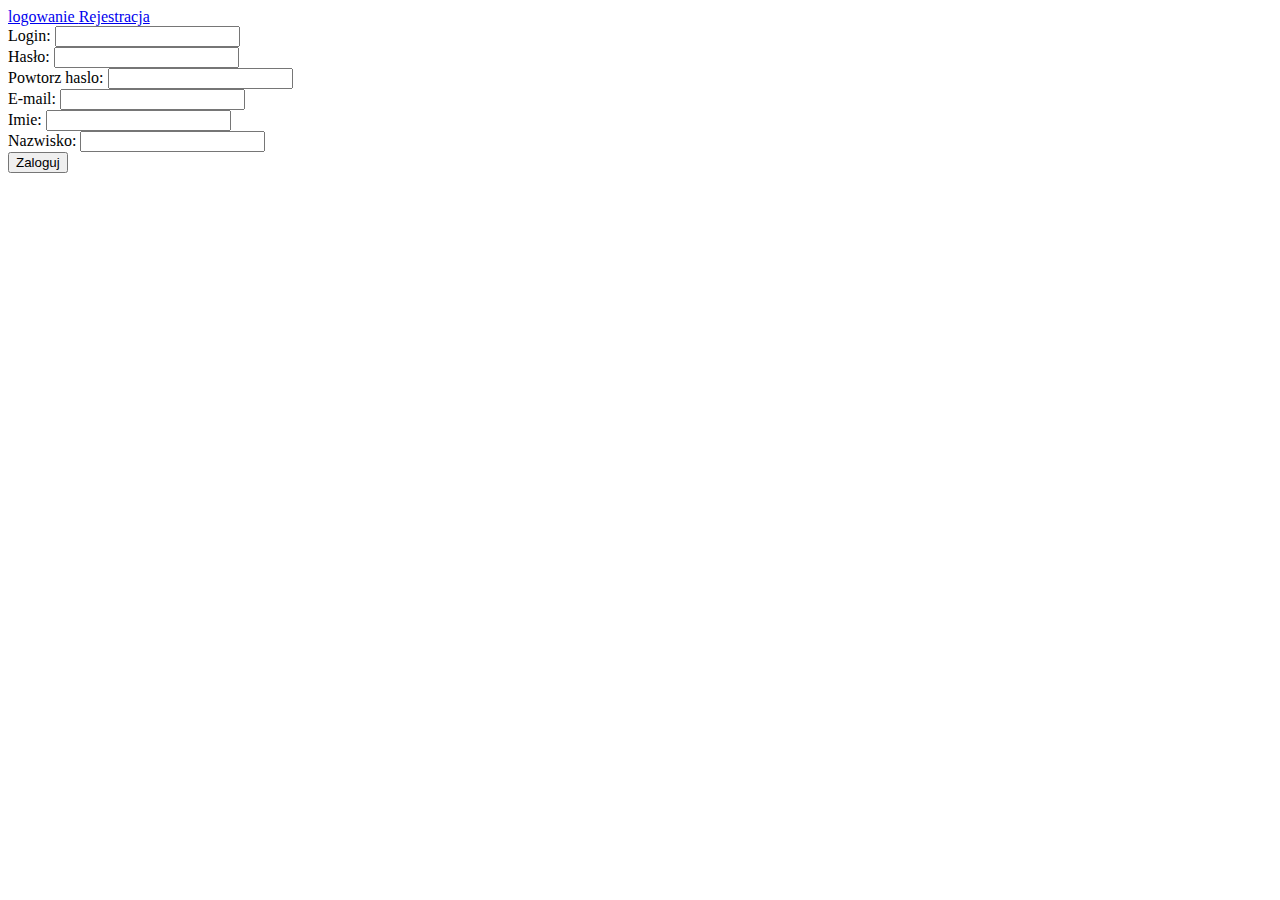
==== register.html @ cbefcf70 "I created index and register" ====
<!DOCTYPE HTML>
<html lang="pl">
<head>
	<meta charset="utf-8" />
	<Title> Cameleon - Najlepszy portal! </title>
	<meta name= "description" content="Serwis prezentuje portal spolecznosciowy. Sprawdz go odrazu, nie zwlekaj" />
	<meta name= "keywords" content="portal, portal spolecznosciowy, znajomi, posty" />
	<meta http-equiv="X-UA-Compatible" content="IE=edge,chrome=1" />

</head>

<body>

 <header> 

		<div>
			
		</div>
		
		<div>
			<nav>
				<a href="#" > logowanie </a>
				<a href="#" > Rejestracja </a>
			</nav>
		</div>
		
 </header>
 
	<main> 
		<form action="accounts/login.php" method="post">
		
			<label> Login: </label> <input type="text" name="login"> <br>
			<label> Hasło: </label> <input type="password" name="password"> <br>
			<label> Powtorz haslo: </label> <input type="password" name="password2"> <br>
			<label> E-mail: </label> <input type="Email" name="E-mail"> <br>
			<label> Imie: </label> <input type="Name" name="Name"> <br>
			<label> Nazwisko: </label> <input type="Surname" name="Surname"> <br>
			
			<button type="submit" name="registerBtn"> Zaloguj </button>
	
		</form>
	</main>

</body>
</html>
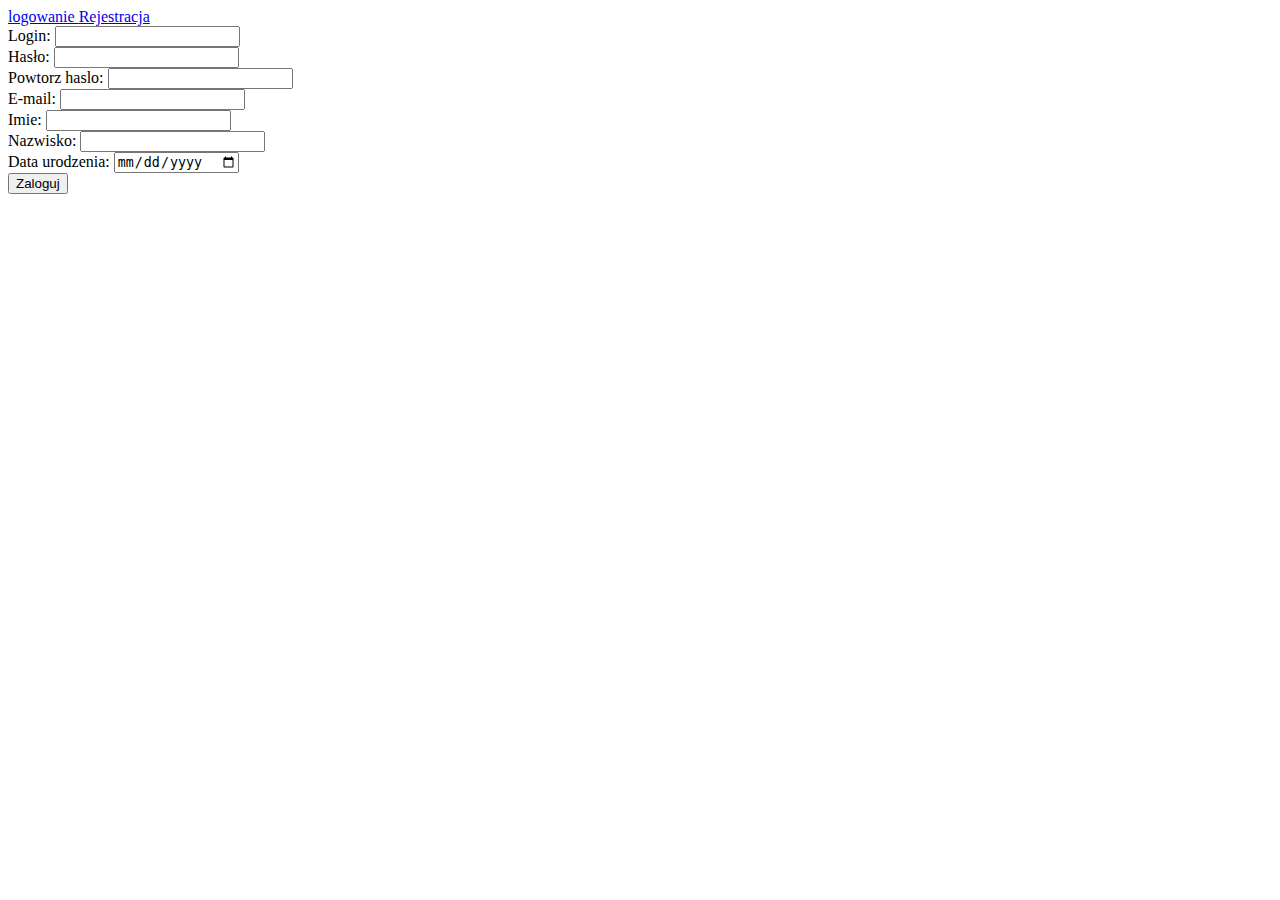
==== commit 558e3567: "Posts handling" ====
--- a/register.html
+++ b/register.html
@@ -1,45 +1,46 @@
-<!DOCTYPE HTML>
-<html lang="pl">
-<head>
-	<meta charset="utf-8" />
-	<Title> Cameleon - Najlepszy portal! </title>
-	<meta name= "description" content="Serwis prezentuje portal spolecznosciowy. Sprawdz go odrazu, nie zwlekaj" />
-	<meta name= "keywords" content="portal, portal spolecznosciowy, znajomi, posty" />
-	<meta http-equiv="X-UA-Compatible" content="IE=edge,chrome=1" />
-
-</head>
-
-<body>
-
- <header> 
-
-		<div>
-			
-		</div>
-		
-		<div>
-			<nav>
-				<a href="#" > logowanie </a>
-				<a href="#" > Rejestracja </a>
-			</nav>
-		</div>
-		
- </header>
- 
-	<main> 
-		<form action="accounts/login.php" method="post">
-		
-			<label> Login: </label> <input type="text" name="login"> <br>
-			<label> Hasło: </label> <input type="password" name="password"> <br>
-			<label> Powtorz haslo: </label> <input type="password" name="password2"> <br>
-			<label> E-mail: </label> <input type="Email" name="E-mail"> <br>
-			<label> Imie: </label> <input type="Name" name="Name"> <br>
-			<label> Nazwisko: </label> <input type="Surname" name="Surname"> <br>
-			
-			<button type="submit" name="registerBtn"> Zaloguj </button>
-	
-		</form>
-	</main>
-
-</body>
-</html>
+<!DOCTYPE HTML>
+<html lang="pl">
+<head>
+	<meta charset="utf-8" />
+	<Title> Cameleon - Najlepszy portal! </title>
+	<meta name= "description" content="Serwis prezentuje portal spolecznosciowy. Sprawdz go odrazu, nie zwlekaj" />
+	<meta name= "keywords" content="portal, portal spolecznosciowy, znajomi, posty" />
+	<meta http-equiv="X-UA-Compatible" content="IE=edge,chrome=1" />
+
+</head>
+
+<body>
+
+ <header> 
+
+		<div>
+			
+		</div>
+		
+		<div>
+			<nav>
+				<a href="index.html" > logowanie </a>
+				<a href="register.html" > Rejestracja </a>
+			</nav>
+		</div>
+		
+ </header>
+ 
+	<main> 
+		<form action="accounts/register.php" method="post">
+		
+			<label> Login: </label> <input type="text" name="login"> <br>
+			<label> Hasło: </label> <input type="password" name="password1"> <br>
+			<label> Powtorz haslo: </label> <input type="password" name="password2"> <br>
+			<label> E-mail: </label> <input type="Email" name="E-mail"> <br>
+			<label> Imie: </label> <input type="Name" name="Name"> <br>
+			<label> Nazwisko: </label> <input type="Surname" name="Surname"> <br>
+			<label> Data urodzenia: </label> <input type="date" name="birthday"><br>
+			
+			<button type="submit" name="registerBtn"> Zaloguj </button>
+	
+		</form>
+	</main>
+
+</body>
+</html>
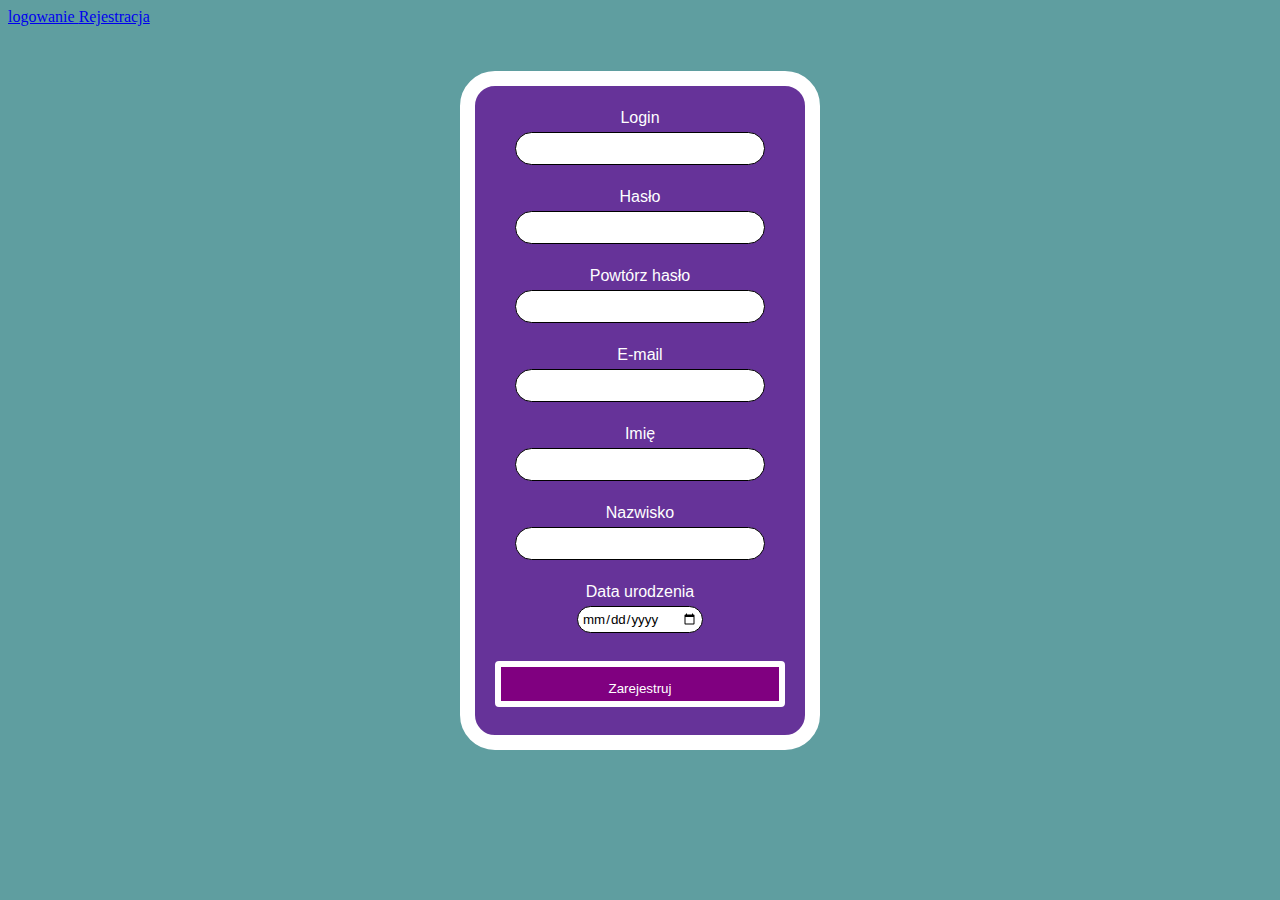
==== commit afae6c89: "CSS |  login and registration" ====
--- a/register.html
+++ b/register.html
@@ -6,6 +6,7 @@
 	<meta name= "description" content="Serwis prezentuje portal spolecznosciowy. Sprawdz go odrazu, nie zwlekaj" />
 	<meta name= "keywords" content="portal, portal spolecznosciowy, znajomi, posty" />
 	<meta http-equiv="X-UA-Compatible" content="IE=edge,chrome=1" />
+	<link rel="stylesheet" type="text/css" href="style.css">
 
 </head>
 
@@ -29,15 +30,15 @@
 	<main> 
 		<form action="accounts/register.php" method="post">
 		
-			<label> Login: </label> <input type="text" name="login"> <br>
-			<label> Hasło: </label> <input type="password" name="password1"> <br>
-			<label> Powtorz haslo: </label> <input type="password" name="password2"> <br>
-			<label> E-mail: </label> <input type="Email" name="E-mail"> <br>
-			<label> Imie: </label> <input type="Name" name="Name"> <br>
-			<label> Nazwisko: </label> <input type="Surname" name="Surname"> <br>
-			<label> Data urodzenia: </label> <input type="date" name="birthday"><br>
+			<label> Login </label> <input type="text" name="login"> <br>
+			<label> Hasło </label> <input type="password" name="password1"> <br>
+			<label> Powtórz hasło </label> <input type="password" name="password2"> <br>
+			<label> E-mail </label> <input type="Email" name="E-mail"> <br>
+			<label> Imię </label> <input type="text" name="Name"> <br>
+			<label> Nazwisko </label> <input type="text" name="Surname"> <br>
+			<label> Data urodzenia </label> <input type="date" name="birthday"><br>
 			
-			<button type="submit" name="registerBtn"> Zaloguj </button>
+			<button type="submit" name="registerBtn"> Zarejestruj </button>
 	
 		</form>
 	</main>
--- a/style.css
+++ b/style.css
@@ -0,0 +1,147 @@
+body
+{
+    background: cadetblue;
+}
+
+form
+{
+    background: rebeccapurple;
+    border: 15px solid white;
+    border-radius: 45px;
+    -webkit-border-radius: 35px;
+    -moz-border-radius: 20px;
+    margin: 45px auto;
+    width: 290px;
+    display: flex;
+    padding: 20px;
+    flex-direction: column;
+    align-items: center;
+}
+
+form label
+{
+    font-family: Gill Sans, sans-serif;
+    font-weight: 500;
+    color: #FFFFFF;
+    margin: 3px 0;
+    width: 100%;
+    text-align: center;
+}
+
+form input
+{
+    font-family: Arial, sans-serif;
+    font-weight: 300;
+    color: #000000;
+    margin: 3px 0;
+}
+
+button
+{
+      background: rebeccapurple;
+      color: #FFFFFF;
+      border: 6px solid #FFFFFF;
+      border-radius: 35px;
+      -webkit-border-radius: 35px;
+      -moz-border-radius: 20px;
+      margin-top: 10px;
+      width: 196px;
+      height: 46px;
+      text-align: center;
+      cursor: pointer;
+      outline: none;
+}
+
+button:hover
+{
+    background: cadetblue;
+}
+
+button:active
+{
+    background: darkorange;
+}
+
+form input[type="text"], form input[type="email"], form input[type="password"]
+{
+    width: 80%;
+    padding: 8px;
+    margin: 2px 0;
+    border: 1px solid black;
+    border-radius: 20px;
+    -webkit-border-radius: 35px;
+    -moz-border-radius: 4px;
+    text-align: center;
+}
+
+
+form input[type="date"]
+{
+    width: 40%;
+    padding: 4px;
+    margin: 2px 0;
+    border: 1px solid black;
+    border-radius: 4px;
+    -webkit-border-radius: 35px;
+    -moz-border-radius: 4px;
+}
+
+button
+{
+    width: 100%;
+    background: purple;
+    color: white;
+    padding: 14px 20px;
+    margin: 8px 0;
+    border-radius: 4px;
+    -webkit-border-radius: 4px;
+    -moz-border-radius: 4px;
+    cursor: pointer;
+}
+
+.sidebar
+{
+    position: fixed;
+    top: 80px;
+    right: 0;
+    width: 200px;
+    background: lightgray;
+    padding: 20px;
+}
+
+.sidebar-title
+{
+    color: purple;
+    font-weight: bold;
+}
+
+.sidebar-item
+{
+    margin: 10px 0;
+}
+
+.sidebar-item-link
+{
+    color: black;
+    text-decoration: none;
+}
+
+.sidebar-item-link:hover
+{
+    color: purple;
+}
+
+.main
+{
+    margin: 80px 0 0 200px;
+    padding: 20px;
+}
+
+p
+{
+    margin: 10px;
+}
+
+
+
+
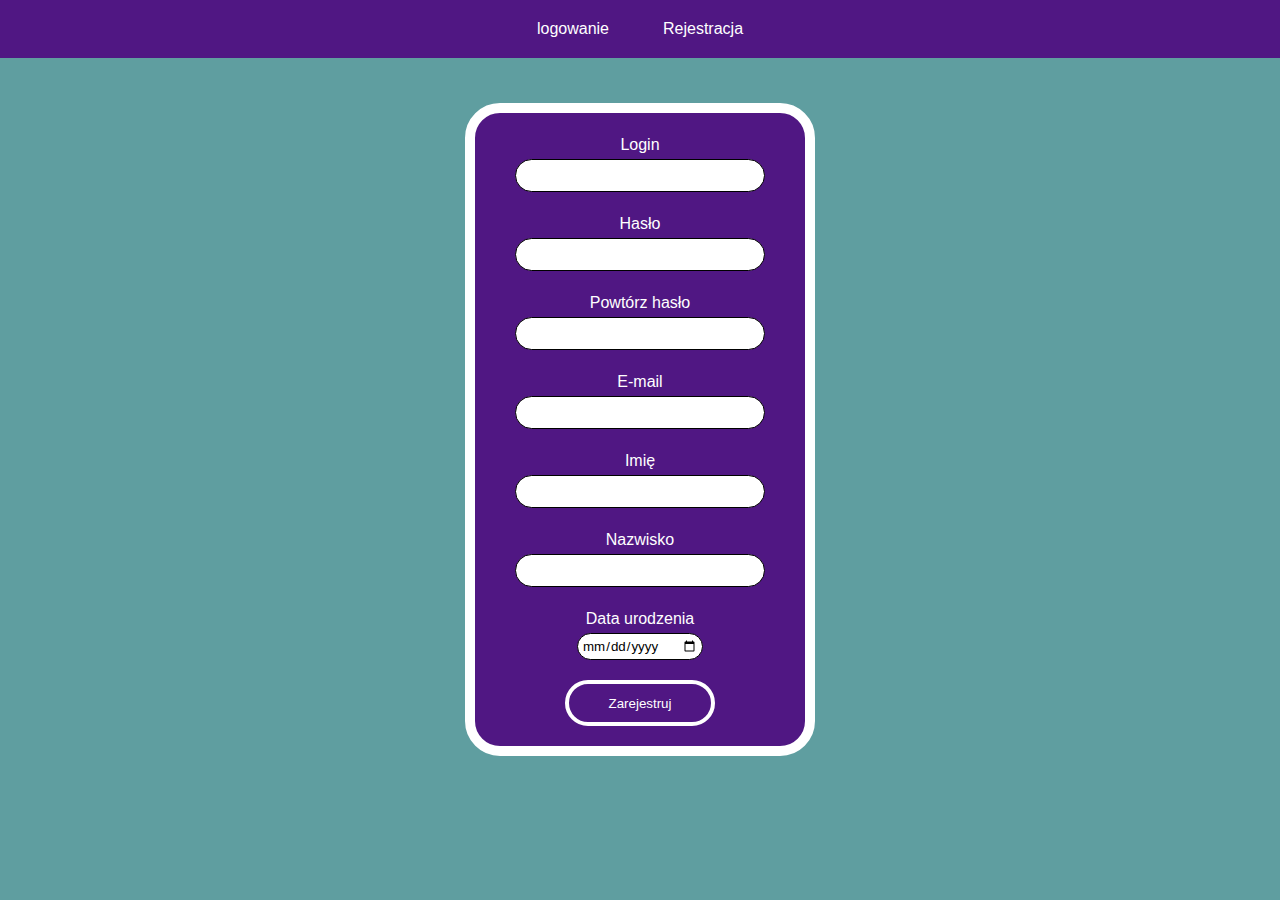
==== commit 1e90348b: "CSS | Login + registration" ====
--- a/register.html
+++ b/register.html
@@ -2,6 +2,7 @@
 <html lang="pl">
 <head>
 	<meta charset="utf-8" />
+	<meta name="theme-color" content="#663399">
 	<Title> Cameleon - Najlepszy portal! </title>
 	<meta name= "description" content="Serwis prezentuje portal spolecznosciowy. Sprawdz go odrazu, nie zwlekaj" />
 	<meta name= "keywords" content="portal, portal spolecznosciowy, znajomi, posty" />
--- a/style.css
+++ b/style.css
@@ -1,12 +1,40 @@
 body
 {
     background: cadetblue;
+    margin: 0;
+}
+
+header
+{
+    background-color: #501783;
+    color: white;
+    display: flex;
+    align-items: center;
+    justify-content: center;
+    padding: 20px;
+}
+
+header nav
+{
+    text-align: center;
+}
+
+header a
+{
+    color: white;
+    text-decoration: none;
+    margin-right: 25px;
+    margin-left: 25px;
+    display: inline-block;
+    text-align: center;
+    font-family: Gill Sans, sans-serif;
+    font-weight: 500;
 }
 
 form
 {
-    background: rebeccapurple;
-    border: 15px solid white;
+    background: #501783;
+    border: 10px solid white;
     border-radius: 45px;
     -webkit-border-radius: 35px;
     -moz-border-radius: 20px;
@@ -38,18 +66,16 @@
 
 button
 {
-      background: rebeccapurple;
-      color: #FFFFFF;
-      border: 6px solid #FFFFFF;
+      background: #501783;
+      color: white;
+      border: 4px solid white;
       border-radius: 35px;
       -webkit-border-radius: 35px;
       -moz-border-radius: 20px;
-      margin-top: 10px;
-      width: 196px;
+      width: 150px;
       height: 46px;
       text-align: center;
       cursor: pointer;
-      outline: none;
 }
 
 button:hover
@@ -84,19 +110,6 @@
     border-radius: 4px;
     -webkit-border-radius: 35px;
     -moz-border-radius: 4px;
-}
-
-button
-{
-    width: 100%;
-    background: purple;
-    color: white;
-    padding: 14px 20px;
-    margin: 8px 0;
-    border-radius: 4px;
-    -webkit-border-radius: 4px;
-    -moz-border-radius: 4px;
-    cursor: pointer;
 }
 
 .sidebar
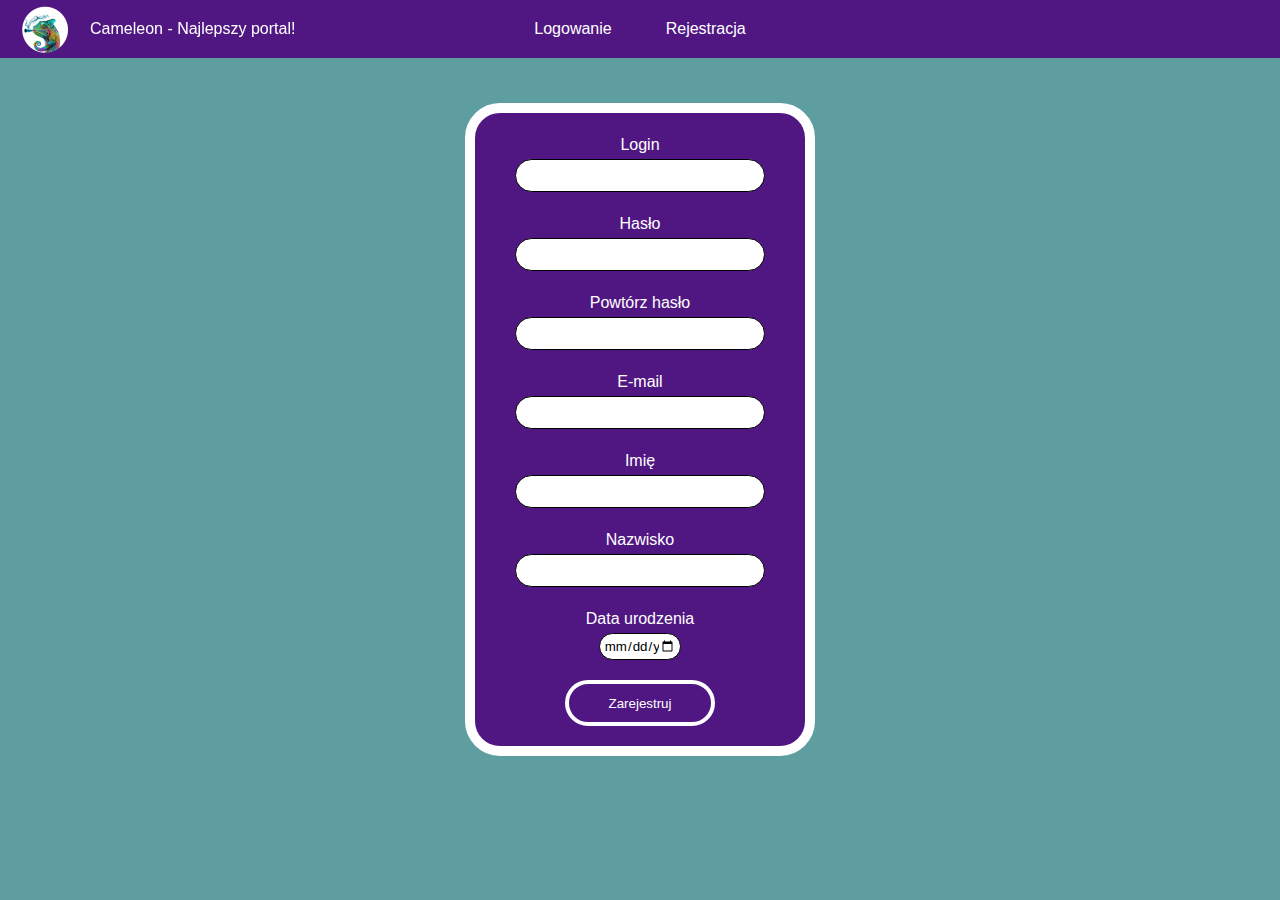
==== commit 45112035: "CSS | header + logo + edited html files" ====
--- a/register.html
+++ b/register.html
@@ -15,16 +15,19 @@
 
  <header> 
 
-		<div>
-			
-		</div>
+
 		
 		<div>
 			<nav>
-				<a href="index.html" > logowanie </a>
+				<a href="index.html" > Logowanie </a>
 				<a href="register.html" > Rejestracja </a>
 			</nav>
 		</div>
+
+	 <div>
+		 <img src="logo.png" alt="Logo portalu" width="50" height="50">
+		 <label> Cameleon - Najlepszy portal!</label>
+	 </div>
 		
  </header>
  
--- a/style.css
+++ b/style.css
@@ -3,7 +3,6 @@
     background: cadetblue;
     margin: 0;
 }
-
 header
 {
     background-color: #501783;
@@ -14,11 +13,31 @@
     padding: 20px;
 }
 
+header div img
+{
+    margin: 0;
+    padding: 0;
+    position: fixed;
+    left: 20px;
+    top: 5px;
+    bottom: 5px;
+}
+
+header label
+{
+    font-family: Gill Sans, sans-serif;
+    font-weight: 500;
+    color: #FFFFFF;
+    position: fixed;
+    left: 90px;
+    display: inline-block;
+    top: 20px;
+}
+
 header nav
 {
     text-align: center;
 }
-
 header a
 {
     color: white;
@@ -30,7 +49,6 @@
     font-family: Gill Sans, sans-serif;
     font-weight: 500;
 }
-
 form
 {
     background: #501783;
@@ -45,7 +63,6 @@
     flex-direction: column;
     align-items: center;
 }
-
 form label
 {
     font-family: Gill Sans, sans-serif;
@@ -55,7 +72,6 @@
     width: 100%;
     text-align: center;
 }
-
 form input
 {
     font-family: Arial, sans-serif;
@@ -63,7 +79,6 @@
     color: #000000;
     margin: 3px 0;
 }
-
 button
 {
       background: #501783;
@@ -77,17 +92,14 @@
       text-align: center;
       cursor: pointer;
 }
-
 button:hover
 {
     background: cadetblue;
 }
-
 button:active
 {
     background: darkorange;
 }
-
 form input[type="text"], form input[type="email"], form input[type="password"]
 {
     width: 80%;
@@ -99,11 +111,9 @@
     -moz-border-radius: 4px;
     text-align: center;
 }
-
-
 form input[type="date"]
 {
-    width: 40%;
+    width: 25%;
     padding: 4px;
     margin: 2px 0;
     border: 1px solid black;
